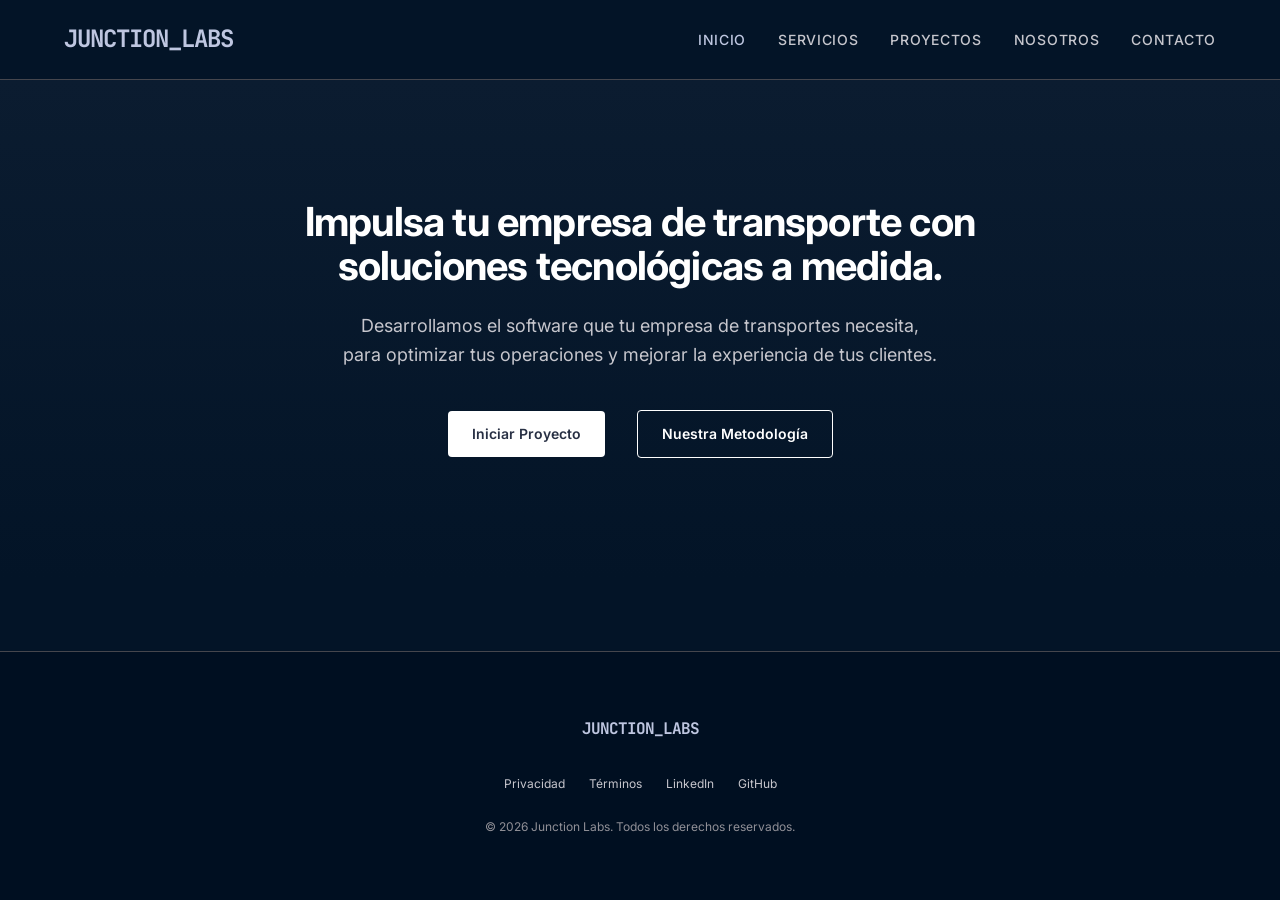
==== index.html @ 80753013 "primer commit" ====
<!DOCTYPE html>
<html lang="es">

<head>
    <meta charset="UTF-8">
    <meta name="viewport" content="width=device-width, initial-scale=1.0">
    <title>Junction Labs | Soluciones Web Esenciales</title>
    <meta name="description" content="Consultoría de desarrollo web">
    <link rel="stylesheet" href="estilos/estilo.css">
    <link rel="stylesheet" href="https://cdnjs.cloudflare.com/ajax/libs/font-awesome/6.5.0/css/all.min.css">
</head>

<body>
    <header>
        <div class="container" style="display: flex; justify-content: space-between; align-items: center; width: 100%;">
            <div class="logo" style="pointer-events:none;">JUNCTION_LABS</div>
            <nav>
                <ul class='nav-links'>
                    <li><a href="index.html" class="active">Inicio</a></li>
                    <li><a href="servicios.html">Servicios</a></li>
                    <li><a href="proyectos.html">Proyectos</a></li>
                    <li><a href="nosotros.html">Nosotros</a></li>
                    <li><a href="contacto.html">Contacto</a></li>
                </ul>
            </nav>
        </div>
    </header>

    <main>
        <section class="hero hero-content">
            <div class="container" style="width: 60%;">
                <h1>Impulsa tu empresa de transporte con soluciones tecnológicas a medida.</h1>
                <p>Desarrollamos el software que tu empresa de transportes necesita, para optimizar tus operaciones y
                    mejorar la experiencia de tus clientes.</p>
                <div class="hero-actions">
                    <a href="contacto.html" class="btn btn-primary">Iniciar Proyecto</a>
                    <a href="servicios.html" class="btn btn-secondary">Nuestra Metodología</a>
                </div>
            </div>
            <div class="container" style="width: 40%;">
                <div class="hero-image"
                    style="background: url('imagenes/hero.png') center/cover; height: 300px; border-radius: 4px; border: 1px solid var(--color-outline-variant);">
                </div>
            </div>
        </section>
    </main>

    <footer>
        <div class="container">
            <div class="logo" style="margin-bottom: 32px; font-size: 1rem;">JUNCTION_LABS</div>
            <div class="footer-links">
                <a href="#">Privacidad</a>
                <a href="#">Términos</a>
                <a href="#">LinkedIn</a>
                <a href="#">GitHub</a>
            </div>
            <p style="font-size: 0.75rem; color: var(--color-outline);">© 2026 Junction Labs. Todos los derechos
                reservados.</p>
        </div>
    </footer>
</body>

</html>
---- estilos/estilo.css ----
@import url('https://fonts.googleapis.com/css2?family=Inter:wght@400;500;600;700&family=JetBrains+Mono:wght@500&display=swap');
@import url('paleta.css');

* {
    margin: 0;
    padding: 0;
    box-sizing: border-box;
}

body {
    font-family: 'Inter', sans-serif;
    background-color: var(--color-background);
    color: var(--color-on-background);
    line-height: 1.6;
    overflow-x: hidden;
    min-height: 100vh;
    display: flex;
    flex-direction: column;
}

.container {
    max-width: 1200px;
    margin: 0 auto;
    padding: 0 24px;
}

/* 
tama;os para la pantalla completa
10vh header
75vh main
15vh footer */

header {
    min-height: 80px;
    display: flex;
    align-items: center;
    justify-content: space-between;
    border-bottom: 1px solid var(--color-outline-variant);
    background-color: var(--color-surface);
}

/* flex 1 sirve mas que definir altos fijos ya que 
estira el modulo hasta el footer siempre*/

main {
    flex: 1;
}

footer {
    padding: 64px 0;
    border-top: 1px solid var(--color-outline-variant);
    background-color: var(--color-surface-container-lowest);
    text-align: center;
}

.logo {
    font-family: 'JetBrains Mono', monospace;
    font-size: 1.5rem;
    font-weight: 700;
    color: var(--color-primary);
    letter-spacing: -1px;
}

nav ul {
    display: flex;
    list-style: none;
    gap: 32px;
}

nav a {
    text-decoration: none;
    color: var(--color-on-surface-variant);
    font-size: 0.875rem;
    font-weight: 500;
    text-transform: uppercase;
    letter-spacing: 0.05em;
    transition: color 0.2s ease;
}

nav a:hover,
nav a.active {
    color: var(--color-primary);
}

.hero {
    padding: 120px 0;
    text-align: center;
    background: linear-gradient(180deg, var(--color-surface-container-low) 0%, var(--color-background) 100%);
}

.hero-content {
    display: flex;
    flex-direction: row;
}

.hero-label {
    font-family: 'JetBrains Mono', monospace;
    color: var(--color-primary);
    font-size: 0.875rem;
    margin-bottom: 16px;
    display: block;
    text-transform: uppercase;
}

.hero-actions {
    display: flex;
    gap: 16px;
    align-items: center;
    justify-content: center;
}

h1 {
    font-size: 2.5rem;
    font-weight: 700;
    line-height: 1.1;
    margin-bottom: 24px;
    letter-spacing: -0.02em;
    color: #ffffff;
}

.hero p {
    font-size: 1.125rem;
    color: var(--color-on-surface-variant);
    max-width: 600px;
    margin: 0 auto 40px;
}

.btn {
    display: inline-block;
    padding: 12px 24px;
    border-radius: 4px;
    font-weight: 600;
    text-decoration: none;
    transition: all 0.2s ease;
    cursor: pointer;
    font-size: 0.875rem;
}

.btn-primary {
    background-color: #ffffff;
    color: var(--color-on-primary);
}

.btn-primary:hover {
    background-color: var(--color-primary);
}

.btn-secondary {
    background-color: transparent;
    border: 1px solid #ffffff;
    color: #ffffff;
    margin-left: 16px;
}

.btn-secondary:hover {
    background-color: rgba(255, 255, 255, 0.1);
}

.section-grid {
    padding: 80px 0;
    display: grid;
    grid-template-columns: repeat(12, 1fr);
    gap: 24px;
}

.card {
    grid-column: span 4;
    background-color: var(--color-surface-container);
    padding: 32px;
    border-radius: 4px;
    border: 1px solid var(--color-outline-variant);
}

.card h3 {
    font-size: 1.5rem;
    margin-bottom: 16px;
    color: #ffffff;
}

.card p {
    color: var(--color-on-surface-variant);
    font-size: 0.875rem;
}

.team-grid {
    display: flex;
    justify-content: center;
    gap: 48px;
    flex-wrap: wrap;
    padding: 40px 0;
}

.team-member {
    display: flex;
    flex-direction: column;
    align-items: center;
    width: 200px;
}

.member-photo {
    width: 160px;
    height: 160px;
    border-radius: 50%;
    background-color: var(--color-surface-container-high);
    border: 2px solid var(--color-outline-variant);
    margin-bottom: 20px;
    overflow: hidden;
    transition: border-color 0.3s ease;
}

.member-photo:hover {
    border-color: var(--color-primary);
}

.member-photo img {
    width: 100%;
    height: 100%;
    object-fit: cover;
}

.team-member h3 {
    font-size: 1.125rem;
    color: #ffffff;
    margin-bottom: 8px;
}

.team-member span {
    font-family: 'JetBrains Mono', monospace;
    font-size: 0.75rem;
    color: var(--color-primary);
    text-transform: uppercase;
}

.footer-links {
    margin-bottom: 24px;
    display: flex;
    justify-content: center;
    gap: 24px;
}

.footer-links a {
    color: var(--color-on-surface-variant);
    text-decoration: none;
    font-size: 0.75rem;
}

@media (max-width: 1368px) {
    .hero-content {
        flex-direction: column;
    }

    .hero-image {
        display: none;
    }
}

@media (max-width: 768px) {
    h1 {
        font-size: 2.5rem;
    }

    .card {
        grid-column: span 12;
    }

    nav ul {
        gap: 10px;
    }
}
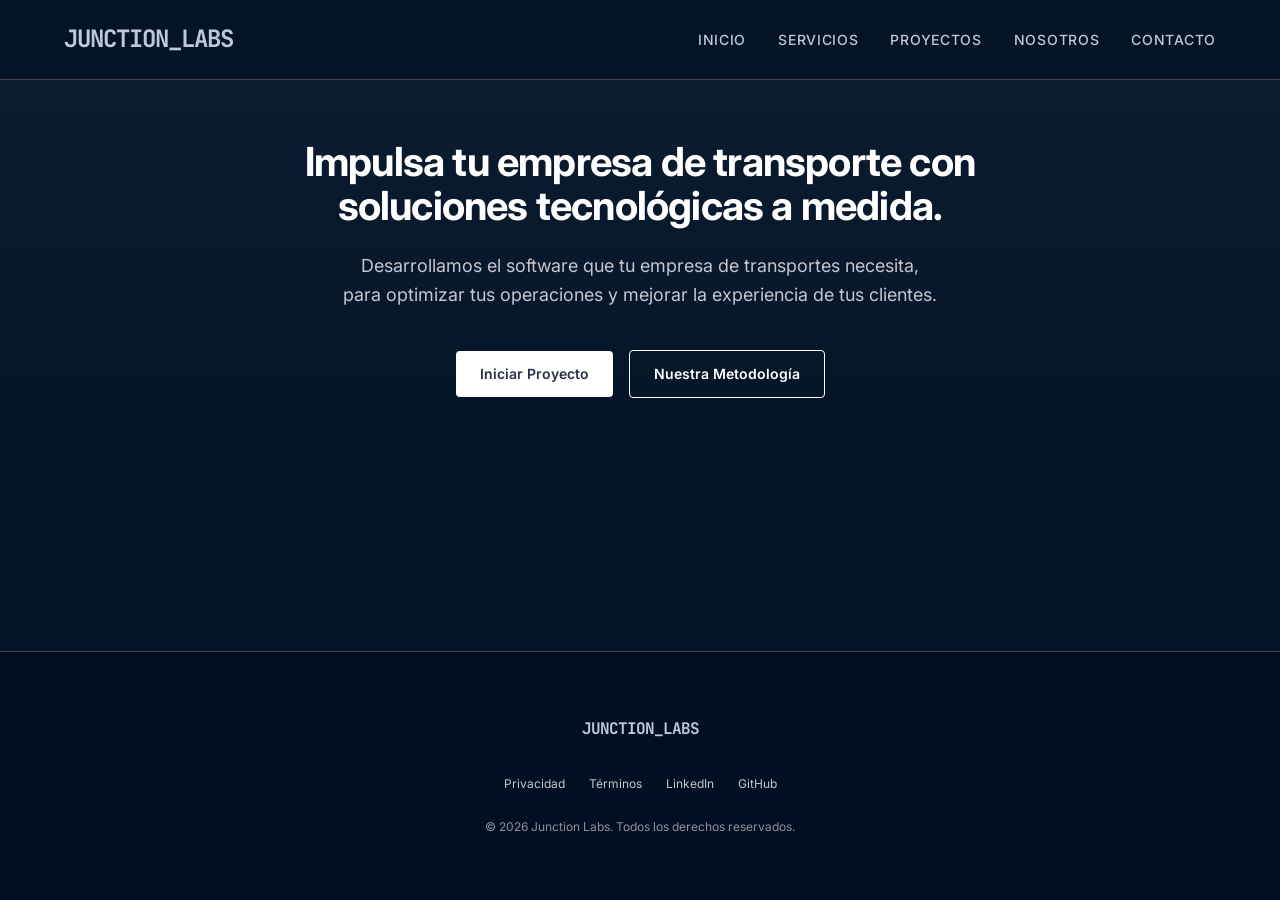
==== commit ce52dd21: "arreglos en nombre de tags" ====
--- a/index.html
+++ b/index.html
@@ -12,10 +12,10 @@
 
 <body>
     <header>
-        <div class="container" style="display: flex; justify-content: space-between; align-items: center; width: 100%;">
+        <div class="contenedor" style="display: flex; justify-content: space-between; align-items: center; width: 100%;">
             <div class="logo" style="pointer-events:none;">JUNCTION_LABS</div>
             <nav>
-                <ul class='nav-links'>
+                <ul>
                     <li><a href="index.html" class="active">Inicio</a></li>
                     <li><a href="servicios.html">Servicios</a></li>
                     <li><a href="proyectos.html">Proyectos</a></li>
@@ -27,18 +27,18 @@
     </header>
 
     <main>
-        <section class="hero hero-content">
-            <div class="container" style="width: 60%;">
+        <section class="seccion-presentacion contenido-presentacion">
+            <div class="contenedor" style="width: 60%;">
                 <h1>Impulsa tu empresa de transporte con soluciones tecnológicas a medida.</h1>
                 <p>Desarrollamos el software que tu empresa de transportes necesita, para optimizar tus operaciones y
                     mejorar la experiencia de tus clientes.</p>
-                <div class="hero-actions">
-                    <a href="contacto.html" class="btn btn-primary">Iniciar Proyecto</a>
-                    <a href="servicios.html" class="btn btn-secondary">Nuestra Metodología</a>
+                <div class="botones-presentacion">
+                    <a href="contacto.html" class="boton boton-principal">Iniciar Proyecto</a>
+                    <a href="servicios.html" class="boton boton-secundario">Nuestra Metodología</a>
                 </div>
             </div>
-            <div class="container" style="width: 40%;">
-                <div class="hero-image"
+            <div class="contenedor" style="width: 40%;">
+                <div class="imagen-presentacion"
                     style="background: url('imagenes/hero.png') center/cover; height: 300px; border-radius: 4px; border: 1px solid var(--color-outline-variant);">
                 </div>
             </div>
@@ -46,7 +46,7 @@
     </main>
 
     <footer>
-        <div class="container">
+        <div class="contenedor">
             <div class="logo" style="margin-bottom: 32px; font-size: 1rem;">JUNCTION_LABS</div>
             <div class="footer-links">
                 <a href="#">Privacidad</a>
--- a/estilos/estilo.css
+++ b/estilos/estilo.css
@@ -18,17 +18,11 @@
     flex-direction: column;
 }
 
-.container {
+.contenedor {
     max-width: 1200px;
     margin: 0 auto;
     padding: 0 24px;
 }
-
-/* 
-tama;os para la pantalla completa
-10vh header
-75vh main
-15vh footer */
 
 header {
     min-height: 80px;
@@ -82,27 +76,22 @@
     color: var(--color-primary);
 }
 
-.hero {
-    padding: 120px 0;
+/* tiene gradient para ser mas profesional */
+.seccion-presentacion {
+    padding: 60px 0;
     text-align: center;
     background: linear-gradient(180deg, var(--color-surface-container-low) 0%, var(--color-background) 100%);
 }
 
-.hero-content {
+.contenido-presentacion {
     display: flex;
     flex-direction: row;
-}
-
-.hero-label {
-    font-family: 'JetBrains Mono', monospace;
-    color: var(--color-primary);
-    font-size: 0.875rem;
-    margin-bottom: 16px;
-    display: block;
-    text-transform: uppercase;
-}
-
-.hero-actions {
+    align-items: center;
+    justify-content: center;
+    gap: 40px;
+}
+
+.botones-presentacion {
     display: flex;
     gap: 16px;
     align-items: center;
@@ -118,14 +107,14 @@
     color: #ffffff;
 }
 
-.hero p {
+.seccion-presentacion p {
     font-size: 1.125rem;
     color: var(--color-on-surface-variant);
     max-width: 600px;
     margin: 0 auto 40px;
 }
 
-.btn {
+.boton {
     display: inline-block;
     padding: 12px 24px;
     border-radius: 4px;
@@ -136,53 +125,54 @@
     font-size: 0.875rem;
 }
 
-.btn-primary {
+.boton-principal {
     background-color: #ffffff;
     color: var(--color-on-primary);
 }
 
-.btn-primary:hover {
+.boton-principal:hover {
     background-color: var(--color-primary);
 }
 
-.btn-secondary {
+.boton-secundario {
     background-color: transparent;
     border: 1px solid #ffffff;
     color: #ffffff;
-    margin-left: 16px;
-}
-
-.btn-secondary:hover {
+}
+
+.boton-secundario:hover {
     background-color: rgba(255, 255, 255, 0.1);
 }
 
-.section-grid {
-    padding: 80px 0;
-    display: grid;
-    grid-template-columns: repeat(12, 1fr);
+.lista-tarjetas {
+    padding: 30px 0;
+    display: flex;
+    flex-wrap: wrap;
+    justify-content: center;
     gap: 24px;
 }
 
-.card {
-    grid-column: span 4;
+.tarjeta {
+    flex: 1 1 300px;
+    max-width: 380px;
     background-color: var(--color-surface-container);
     padding: 32px;
     border-radius: 4px;
     border: 1px solid var(--color-outline-variant);
 }
 
-.card h3 {
+.tarjeta h3 {
     font-size: 1.5rem;
     margin-bottom: 16px;
     color: #ffffff;
 }
 
-.card p {
+.tarjeta p {
     color: var(--color-on-surface-variant);
     font-size: 0.875rem;
 }
 
-.team-grid {
+.lista-equipo {
     display: flex;
     justify-content: center;
     gap: 48px;
@@ -190,14 +180,14 @@
     padding: 40px 0;
 }
 
-.team-member {
+.miembro-equipo {
     display: flex;
     flex-direction: column;
     align-items: center;
     width: 200px;
 }
 
-.member-photo {
+.foto-miembro {
     width: 160px;
     height: 160px;
     border-radius: 50%;
@@ -208,27 +198,20 @@
     transition: border-color 0.3s ease;
 }
 
-.member-photo:hover {
+.foto-miembro:hover {
     border-color: var(--color-primary);
 }
 
-.member-photo img {
+.foto-miembro img {
     width: 100%;
     height: 100%;
     object-fit: cover;
 }
 
-.team-member h3 {
+.miembro-equipo h3 {
     font-size: 1.125rem;
     color: #ffffff;
     margin-bottom: 8px;
-}
-
-.team-member span {
-    font-family: 'JetBrains Mono', monospace;
-    font-size: 0.75rem;
-    color: var(--color-primary);
-    text-transform: uppercase;
 }
 
 .footer-links {
@@ -245,11 +228,11 @@
 }
 
 @media (max-width: 1368px) {
-    .hero-content {
+    .contenido-presentacion {
         flex-direction: column;
     }
 
-    .hero-image {
+    .imagen-presentacion {
         display: none;
     }
 }
@@ -259,8 +242,8 @@
         font-size: 2.5rem;
     }
 
-    .card {
-        grid-column: span 12;
+    .tarjeta {
+        flex: 1 1 100%;
     }
 
     nav ul {
